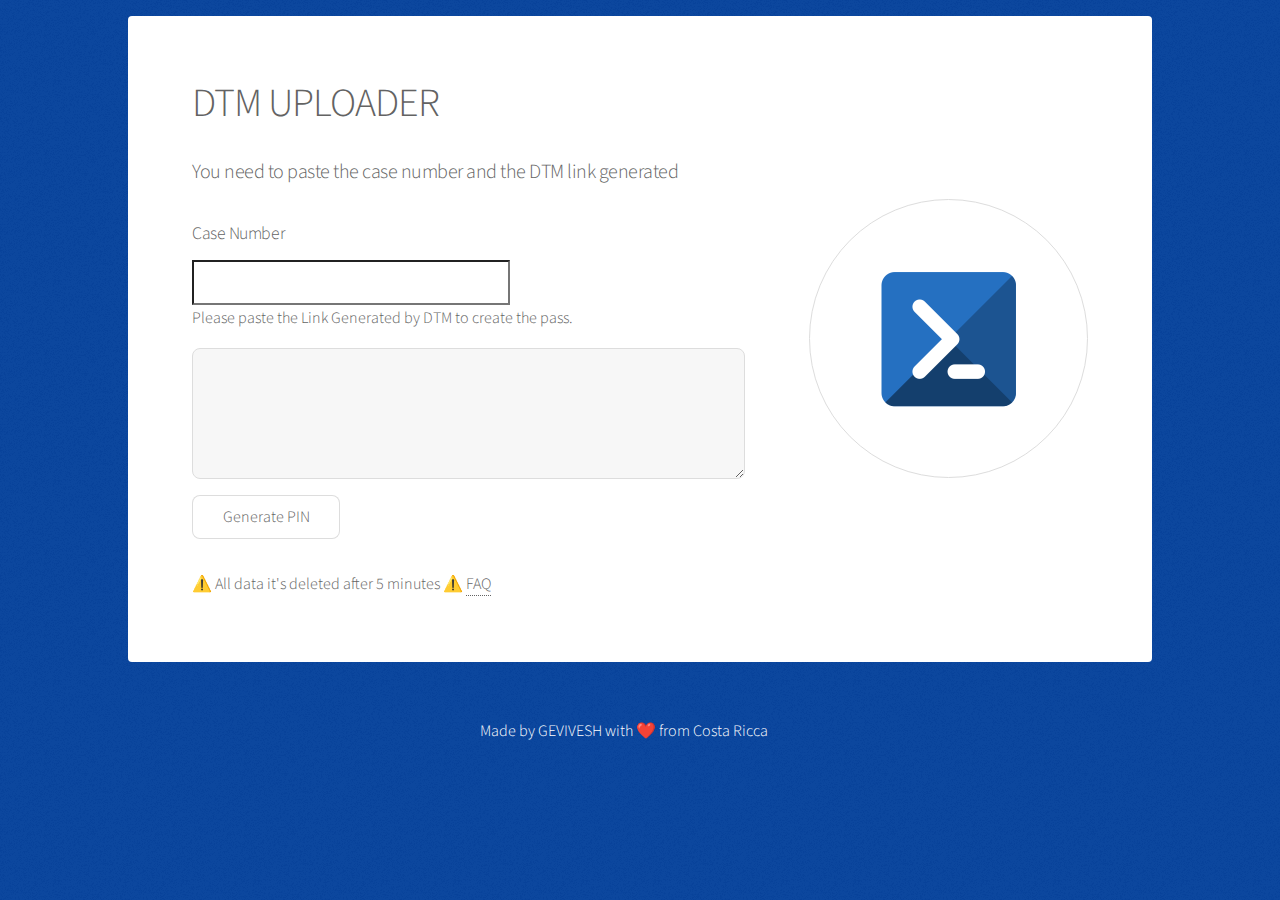
==== static/index.html @ 5ac56270 "Adding Frontend" ====
<!DOCTYPE HTML>
<!--
	Stellar by HTML5 UP
	html5up.net | @ajlkn
	Free for personal and commercial use under the CCA 3.0 license (html5up.net/license)
-->
<html>
	<head>
		<title>DTM Uploader</title>
		<meta charset="utf-8" />
		<meta name="viewport" content="width=device-width, initial-scale=1, user-scalable=no" />
		<link rel="stylesheet" href="assets/css/main.css" />
		<noscript><link rel="stylesheet" href="assets/css/noscript.css" /></noscript>
	</head>
	<body class="is-preload">
		<!-- Wrapper -->
			<div id="wrapper">
				<!-- Main -->
					<div id="main">
						<!-- Introduction -->
							<section id="intro" class="main">
								<div class="spotlight">
									<div class="content">
										<header class="major">
											<h1>DTM UPLOADER</h1>
											<p>You need to paste the case number and the DTM link generated </p>
										</header>
										<h4>Case Number</h4>
										<div>
											<input id="txtcase" name="case" type="number"> 
										</div>
										
										<p>Please paste the Link Generated by DTM to create the pass.</p>
										<textarea id="txturl" name="url" rows="4" cols="50"></textarea>
										<p></p>
										<ul class="actions">
											<li><a class="button" onclick="upload()">Generate PIN</a></li>
										</ul>
										<p>⚠️ All data it's deleted after 5 minutes ⚠️ <a href="/faq.html">FAQ</a></p>
										
									</div>
									<span class="image"><img src="images/pic01.jpg" alt="" /></span>
								</div>
								<div class="pass">
									<H4 id="lblpin"></H4>
									<p id="txtpin"></p>
								</div>
							</section>	
					</div>

				<!-- Footer -->
					<footer id="footer">
						<p class="copyright">Made by GEVIVESH with ❤️ from Costa Ricca</p>
					
					</footer>
			</div>

		<!-- Scripts -->
			<script src="assets/js/jquery.min.js"></script>
			<script src="assets/js/jquery.scrollex.min.js"></script>
			<script src="assets/js/jquery.scrolly.min.js"></script>
			<script src="assets/js/browser.min.js"></script>
			<script src="assets/js/breakpoints.min.js"></script>
			<script src="assets/js/util.js"></script>
			<script src="assets/js/main.js"></script>
	</body>
</html>
---- static/assets/css/main.css ----
@import url(fontawesome-all.min.css);
@import "https://fonts.googleapis.com/css?family=Source+Sans+Pro:300,400";

/*
	Stellar by HTML5 UP
	html5up.net | @ajlkn
	Free for personal and commercial use under the CCA 3.0 license (html5up.net/license)
*/

html,
body,
div,
span,
applet,
object,
iframe,
h1,
h2,
h3,
h4,
h5,
h6,
p,
blockquote,
pre,
a,
abbr,
acronym,
address,
big,
cite,
code,
del,
dfn,
em,
img,
ins,
kbd,
q,
s,
samp,
small,
strike,
strong,
sub,
sup,
tt,
var,
b,
u,
i,
center,
dl,
dt,
dd,
ol,
ul,
li,
fieldset,
form,
label,
legend,
table,
caption,
tbody,
tfoot,
thead,
tr,
th,
td,
article,
aside,
canvas,
details,
embed,
figure,
figcaption,
footer,
header,
hgroup,
menu,
nav,
output,
ruby,
section,
summary,
time,
mark,
audio,
video {
  margin: 0;
  padding: 0;
  border: 0;
  font-size: 100%;
  font: inherit;
  vertical-align: baseline;
}

article,
aside,
details,
figcaption,
figure,
footer,
header,
hgroup,
menu,
nav,
section {
  display: block;
}

body {
  line-height: 1;
}

ol,
ul {
  list-style: none;
}

blockquote,
q {
  quotes: none;
}

blockquote:before,
blockquote:after,
q:before,
q:after {
  content: "";
  content: none;
}

table {
  border-collapse: collapse;
  border-spacing: 0;
}

body {
  -webkit-text-size-adjust: none;
}

mark {
  background-color: transparent;
  color: inherit;
}

input::-moz-focus-inner {
  border: 0;
  padding: 0;
}

input,
select,
textarea {
  -moz-appearance: none;
  -webkit-appearance: none;
  -ms-appearance: none;
  appearance: none;
}

/* Basic */

@-ms-viewport {
  width: device-width;
}

body {
  -ms-overflow-style: scrollbar;
}

@media screen and (max-width: 480px) {
  html,
  body {
    min-width: 320px;
  }
}

html {
  box-sizing: border-box;
}

*,
*:before,
*:after {
  box-sizing: inherit;
}

body {
  background-color: black;
  background-image: url("images/overlay.png"),
    -moz-linear-gradient(45deg, #2a45da 0%, #06429c 0%);
  background-image: url("images/overlay.png"),
    -webkit-linear-gradient(45deg, #2a45da 0%, #06429c 0%);
  background-image: url("images/overlay.png"),
    -ms-linear-gradient(45deg, #2a45da 0%, #06429c 0%);
  background-image: url("images/overlay.png"),
    linear-gradient(45deg, #2a45da 0%, #06429c 0%);
}

/* Chrome, Safari, Edge, Opera */
input::-webkit-outer-spin-button,
input::-webkit-inner-spin-button {
  -webkit-appearance: none;
  margin: 0;
}

/* Firefox */
input[type=number] {
  -moz-appearance: textfield;
}

body.is-preload *,
body.is-preload *:before,
body.is-preload *:after {
  -moz-animation: none !important;
  -webkit-animation: none !important;
  -ms-animation: none !important;
  animation: none !important;
  -moz-transition: none !important;
  -webkit-transition: none !important;
  -ms-transition: none !important;
  transition: none !important;
}

/* Type */

body {
  background-color: black;
  color: rgba(255, 255, 255, 0.65);
}

body,
input,
select,
textarea {
  font-family: "Source Sans Pro", Helvetica, sans-serif;
  font-size: 17pt;
  font-weight: 300;
  line-height: 1.65;
}

@media screen and (max-width: 1680px) {
  body,
  input,
  select,
  textarea {
    font-size: 14pt;
  }
}

@media screen and (max-width: 1280px) {
  body,
  input,
  select,
  textarea {
    font-size: 12pt;
  }
}

@media screen and (max-width: 360px) {
  body,
  input,
  select,
  textarea {
    font-size: 11pt;
  }
}

a {
  -moz-transition: color 0.2s ease, border-bottom 0.2s ease;
  -webkit-transition: color 0.2s ease, border-bottom 0.2s ease;
  -ms-transition: color 0.2s ease, border-bottom 0.2s ease;
  transition: color 0.2s ease, border-bottom 0.2s ease;
  text-decoration: none;
  border-bottom: dotted 1px;
  color: inherit;
}

a:hover {
  border-bottom-color: transparent;
}

strong,
b {
  font-weight: 400;
}

em,
i {
  font-style: italic;
}

p {
  margin: 0 0 1em 0;
}

p.content {
  -moz-columns: 20em 2;
  -webkit-columns: 20em 2;
  -ms-columns: 20em 2;
  columns: 20em 2;
  -moz-column-gap: 2em;
  -webkit-column-gap: 2em;
  -ms-column-gap: 2em;
  column-gap: 2em;
  text-align: justify;
}

h1,
h2,
h3,
h4,
h5,
h6 {
  font-weight: 300;
  line-height: 1.5;
  margin: 0 0 0.7em 0;
  letter-spacing: -0.025em;
}

h1 a,
h2 a,
h3 a,
h4 a,
h5 a,
h6 a {
  color: inherit;
  text-decoration: none;
}

h1 {
  font-size: 2.5em;
  line-height: 1.2;
}

h2 {
  font-size: 1.5em;
}

h3 {
  font-size: 1.25em;
}

h4 {
  font-size: 1.1em;
}

h5 {
  font-size: 0.9em;
}

h6 {
  font-size: 0.7em;
}

@media screen and (max-width: 736px) {
  h1 {
    font-size: 2em;
  }
}

sub {
  font-size: 0.8em;
  position: relative;
  top: 0.5em;
}

sup {
  font-size: 0.8em;
  position: relative;
  top: -0.5em;
}

blockquote {
  border-left: solid 4px;
  font-style: italic;
  margin: 0 0 2em 0;
  padding: 0.5em 0 0.5em 2em;
}

code {
  border-radius: 8px;
  border: solid 1px;
  font-family: "Courier New", monospace;
  font-size: 0.9em;
  margin: 0 0.25em;
  padding: 0.25em 0.65em;
}

pre {
  -webkit-overflow-scrolling: touch;
  font-family: "Courier New", monospace;
  font-size: 0.9em;
  margin: 0 0 2em 0;
}

pre code {
  display: block;
  line-height: 1.75;
  padding: 1em 1.5em;
  overflow-x: auto;
}

hr {
  border: 0;
  border-bottom: solid 1px;
  margin: 2em 0;
}

hr.major {
  margin: 3em 0;
}

.align-left {
  text-align: left;
}

.align-center {
  text-align: center;
}

.align-right {
  text-align: right;
}

input,
select,
textarea {
  color: #ffffff;
}

a:hover {
  color: #ffffff;
}

strong,
b {
  color: #ffffff;
}

h1,
h2,
h3,
h4,
h5,
h6 {
  color: #ffffff;
}

blockquote {
  border-left-color: rgba(255, 255, 255, 0.35);
}

code {
  background: rgba(255, 255, 255, 0.075);
  border-color: rgba(255, 255, 255, 0.35);
}

hr {
  border-bottom-color: rgba(255, 255, 255, 0.35);
}

/* Row */

.row {
  display: flex;
  flex-wrap: wrap;
  box-sizing: border-box;
  align-items: stretch;
}

.row > * {
  box-sizing: border-box;
}

.row.gtr-uniform > * > :last-child {
  margin-bottom: 0;
}

.row.aln-left {
  justify-content: flex-start;
}

.row.aln-center {
  justify-content: center;
}

.row.aln-right {
  justify-content: flex-end;
}

.row.aln-top {
  align-items: flex-start;
}

.row.aln-middle {
  align-items: center;
}

.row.aln-bottom {
  align-items: flex-end;
}

.row > .imp {
  order: -1;
}

.row > .col-1 {
  width: 8.33333%;
}

.row > .off-1 {
  margin-left: 8.33333%;
}

.row > .col-2 {
  width: 16.66667%;
}

.row > .off-2 {
  margin-left: 16.66667%;
}

.row > .col-3 {
  width: 25%;
}

.row > .off-3 {
  margin-left: 25%;
}

.row > .col-4 {
  width: 33.33333%;
}

.row > .off-4 {
  margin-left: 33.33333%;
}

.row > .col-5 {
  width: 41.66667%;
}

.row > .off-5 {
  margin-left: 41.66667%;
}

.row > .col-6 {
  width: 50%;
}

.row > .off-6 {
  margin-left: 50%;
}

.row > .col-7 {
  width: 58.33333%;
}

.row > .off-7 {
  margin-left: 58.33333%;
}

.row > .col-8 {
  width: 66.66667%;
}

.row > .off-8 {
  margin-left: 66.66667%;
}

.row > .col-9 {
  width: 75%;
}

.row > .off-9 {
  margin-left: 75%;
}

.row > .col-10 {
  width: 83.33333%;
}

.row > .off-10 {
  margin-left: 83.33333%;
}

.row > .col-11 {
  width: 91.66667%;
}

.row > .off-11 {
  margin-left: 91.66667%;
}

.row > .col-12 {
  width: 100%;
}

.row > .off-12 {
  margin-left: 100%;
}

.row.gtr-0 {
  margin-top: 0;
  margin-left: 0em;
}

.row.gtr-0 > * {
  padding: 0 0 0 0em;
}

.row.gtr-0.gtr-uniform {
  margin-top: 0em;
}

.row.gtr-0.gtr-uniform > * {
  padding-top: 0em;
}

.row.gtr-25 {
  margin-top: 0;
  margin-left: -0.375em;
}

.row.gtr-25 > * {
  padding: 0 0 0 0.375em;
}

.row.gtr-25.gtr-uniform {
  margin-top: -0.375em;
}

.row.gtr-25.gtr-uniform > * {
  padding-top: 0.375em;
}

.row.gtr-50 {
  margin-top: 0;
  margin-left: -0.75em;
}

.row.gtr-50 > * {
  padding: 0 0 0 0.75em;
}

.row.gtr-50.gtr-uniform {
  margin-top: -0.75em;
}

.row.gtr-50.gtr-uniform > * {
  padding-top: 0.75em;
}

.row {
  margin-top: 0;
  margin-left: -1.5em;
}

.row > * {
  padding: 0 0 0 1.5em;
}

.row.gtr-uniform {
  margin-top: -1.5em;
}

.row.gtr-uniform > * {
  padding-top: 1.5em;
}

.row.gtr-150 {
  margin-top: 0;
  margin-left: -2.25em;
}

.row.gtr-150 > * {
  padding: 0 0 0 2.25em;
}

.row.gtr-150.gtr-uniform {
  margin-top: -2.25em;
}

.row.gtr-150.gtr-uniform > * {
  padding-top: 2.25em;
}

.row.gtr-200 {
  margin-top: 0;
  margin-left: -3em;
}

.row.gtr-200 > * {
  padding: 0 0 0 3em;
}

.row.gtr-200.gtr-uniform {
  margin-top: -3em;
}

.row.gtr-200.gtr-uniform > * {
  padding-top: 3em;
}

@media screen and (max-width: 1680px) {
  .row {
    display: flex;
    flex-wrap: wrap;
    box-sizing: border-box;
    align-items: stretch;
  }

  .row > * {
    box-sizing: border-box;
  }

  .row.gtr-uniform > * > :last-child {
    margin-bottom: 0;
  }

  .row.aln-left {
    justify-content: flex-start;
  }

  .row.aln-center {
    justify-content: center;
  }

  .row.aln-right {
    justify-content: flex-end;
  }

  .row.aln-top {
    align-items: flex-start;
  }

  .row.aln-middle {
    align-items: center;
  }

  .row.aln-bottom {
    align-items: flex-end;
  }

  .row > .imp-xlarge {
    order: -1;
  }

  .row > .col-1-xlarge {
    width: 8.33333%;
  }

  .row > .off-1-xlarge {
    margin-left: 8.33333%;
  }

  .row > .col-2-xlarge {
    width: 16.66667%;
  }

  .row > .off-2-xlarge {
    margin-left: 16.66667%;
  }

  .row > .col-3-xlarge {
    width: 25%;
  }

  .row > .off-3-xlarge {
    margin-left: 25%;
  }

  .row > .col-4-xlarge {
    width: 33.33333%;
  }

  .row > .off-4-xlarge {
    margin-left: 33.33333%;
  }

  .row > .col-5-xlarge {
    width: 41.66667%;
  }

  .row > .off-5-xlarge {
    margin-left: 41.66667%;
  }

  .row > .col-6-xlarge {
    width: 50%;
  }

  .row > .off-6-xlarge {
    margin-left: 50%;
  }

  .row > .col-7-xlarge {
    width: 58.33333%;
  }

  .row > .off-7-xlarge {
    margin-left: 58.33333%;
  }

  .row > .col-8-xlarge {
    width: 66.66667%;
  }

  .row > .off-8-xlarge {
    margin-left: 66.66667%;
  }

  .row > .col-9-xlarge {
    width: 75%;
  }

  .row > .off-9-xlarge {
    margin-left: 75%;
  }

  .row > .col-10-xlarge {
    width: 83.33333%;
  }

  .row > .off-10-xlarge {
    margin-left: 83.33333%;
  }

  .row > .col-11-xlarge {
    width: 91.66667%;
  }

  .row > .off-11-xlarge {
    margin-left: 91.66667%;
  }

  .row > .col-12-xlarge {
    width: 100%;
  }

  .row > .off-12-xlarge {
    margin-left: 100%;
  }

  .row.gtr-0 {
    margin-top: 0;
    margin-left: 0em;
  }

  .row.gtr-0 > * {
    padding: 0 0 0 0em;
  }

  .row.gtr-0.gtr-uniform {
    margin-top: 0em;
  }

  .row.gtr-0.gtr-uniform > * {
    padding-top: 0em;
  }

  .row.gtr-25 {
    margin-top: 0;
    margin-left: -0.375em;
  }

  .row.gtr-25 > * {
    padding: 0 0 0 0.375em;
  }

  .row.gtr-25.gtr-uniform {
    margin-top: -0.375em;
  }

  .row.gtr-25.gtr-uniform > * {
    padding-top: 0.375em;
  }

  .row.gtr-50 {
    margin-top: 0;
    margin-left: -0.75em;
  }

  .row.gtr-50 > * {
    padding: 0 0 0 0.75em;
  }

  .row.gtr-50.gtr-uniform {
    margin-top: -0.75em;
  }

  .row.gtr-50.gtr-uniform > * {
    padding-top: 0.75em;
  }

  .row {
    margin-top: 0;
    margin-left: -1.5em;
  }

  .row > * {
    padding: 0 0 0 1.5em;
  }

  .row.gtr-uniform {
    margin-top: -1.5em;
  }

  .row.gtr-uniform > * {
    padding-top: 1.5em;
  }

  .row.gtr-150 {
    margin-top: 0;
    margin-left: -2.25em;
  }

  .row.gtr-150 > * {
    padding: 0 0 0 2.25em;
  }

  .row.gtr-150.gtr-uniform {
    margin-top: -2.25em;
  }

  .row.gtr-150.gtr-uniform > * {
    padding-top: 2.25em;
  }

  .row.gtr-200 {
    margin-top: 0;
    margin-left: -3em;
  }

  .row.gtr-200 > * {
    padding: 0 0 0 3em;
  }

  .row.gtr-200.gtr-uniform {
    margin-top: -3em;
  }

  .row.gtr-200.gtr-uniform > * {
    padding-top: 3em;
  }
}

@media screen and (max-width: 1280px) {
  .row {
    display: flex;
    flex-wrap: wrap;
    box-sizing: border-box;
    align-items: stretch;
  }

  .row > * {
    box-sizing: border-box;
  }

  .row.gtr-uniform > * > :last-child {
    margin-bottom: 0;
  }

  .row.aln-left {
    justify-content: flex-start;
  }

  .row.aln-center {
    justify-content: center;
  }

  .row.aln-right {
    justify-content: flex-end;
  }

  .row.aln-top {
    align-items: flex-start;
  }

  .row.aln-middle {
    align-items: center;
  }

  .row.aln-bottom {
    align-items: flex-end;
  }

  .row > .imp-large {
    order: -1;
  }

  .row > .col-1-large {
    width: 8.33333%;
  }

  .row > .off-1-large {
    margin-left: 8.33333%;
  }

  .row > .col-2-large {
    width: 16.66667%;
  }

  .row > .off-2-large {
    margin-left: 16.66667%;
  }

  .row > .col-3-large {
    width: 25%;
  }

  .row > .off-3-large {
    margin-left: 25%;
  }

  .row > .col-4-large {
    width: 33.33333%;
  }

  .row > .off-4-large {
    margin-left: 33.33333%;
  }

  .row > .col-5-large {
    width: 41.66667%;
  }

  .row > .off-5-large {
    margin-left: 41.66667%;
  }

  .row > .col-6-large {
    width: 50%;
  }

  .row > .off-6-large {
    margin-left: 50%;
  }

  .row > .col-7-large {
    width: 58.33333%;
  }

  .row > .off-7-large {
    margin-left: 58.33333%;
  }

  .row > .col-8-large {
    width: 66.66667%;
  }

  .row > .off-8-large {
    margin-left: 66.66667%;
  }

  .row > .col-9-large {
    width: 75%;
  }

  .row > .off-9-large {
    margin-left: 75%;
  }

  .row > .col-10-large {
    width: 83.33333%;
  }

  .row > .off-10-large {
    margin-left: 83.33333%;
  }

  .row > .col-11-large {
    width: 91.66667%;
  }

  .row > .off-11-large {
    margin-left: 91.66667%;
  }

  .row > .col-12-large {
    width: 100%;
  }

  .row > .off-12-large {
    margin-left: 100%;
  }

  .row.gtr-0 {
    margin-top: 0;
    margin-left: 0em;
  }

  .row.gtr-0 > * {
    padding: 0 0 0 0em;
  }

  .row.gtr-0.gtr-uniform {
    margin-top: 0em;
  }

  .row.gtr-0.gtr-uniform > * {
    padding-top: 0em;
  }

  .row.gtr-25 {
    margin-top: 0;
    margin-left: -0.375em;
  }

  .row.gtr-25 > * {
    padding: 0 0 0 0.375em;
  }

  .row.gtr-25.gtr-uniform {
    margin-top: -0.375em;
  }

  .row.gtr-25.gtr-uniform > * {
    padding-top: 0.375em;
  }

  .row.gtr-50 {
    margin-top: 0;
    margin-left: -0.75em;
  }

  .row.gtr-50 > * {
    padding: 0 0 0 0.75em;
  }

  .row.gtr-50.gtr-uniform {
    margin-top: -0.75em;
  }

  .row.gtr-50.gtr-uniform > * {
    padding-top: 0.75em;
  }

  .row {
    margin-top: 0;
    margin-left: -1.5em;
  }

  .row > * {
    padding: 0 0 0 1.5em;
  }

  .row.gtr-uniform {
    margin-top: -1.5em;
  }

  .row.gtr-uniform > * {
    padding-top: 1.5em;
  }

  .row.gtr-150 {
    margin-top: 0;
    margin-left: -2.25em;
  }

  .row.gtr-150 > * {
    padding: 0 0 0 2.25em;
  }

  .row.gtr-150.gtr-uniform {
    margin-top: -2.25em;
  }

  .row.gtr-150.gtr-uniform > * {
    padding-top: 2.25em;
  }

  .row.gtr-200 {
    margin-top: 0;
    margin-left: -3em;
  }

  .row.gtr-200 > * {
    padding: 0 0 0 3em;
  }

  .row.gtr-200.gtr-uniform {
    margin-top: -3em;
  }

  .row.gtr-200.gtr-uniform > * {
    padding-top: 3em;
  }
}

@media screen and (max-width: 980px) {
  .row {
    display: flex;
    flex-wrap: wrap;
    box-sizing: border-box;
    align-items: stretch;
  }

  .row > * {
    box-sizing: border-box;
  }

  .row.gtr-uniform > * > :last-child {
    margin-bottom: 0;
  }

  .row.aln-left {
    justify-content: flex-start;
  }

  .row.aln-center {
    justify-content: center;
  }

  .row.aln-right {
    justify-content: flex-end;
  }

  .row.aln-top {
    align-items: flex-start;
  }

  .row.aln-middle {
    align-items: center;
  }

  .row.aln-bottom {
    align-items: flex-end;
  }

  .row > .imp-medium {
    order: -1;
  }

  .row > .col-1-medium {
    width: 8.33333%;
  }

  .row > .off-1-medium {
    margin-left: 8.33333%;
  }

  .row > .col-2-medium {
    width: 16.66667%;
  }

  .row > .off-2-medium {
    margin-left: 16.66667%;
  }

  .row > .col-3-medium {
    width: 25%;
  }

  .row > .off-3-medium {
    margin-left: 25%;
  }

  .row > .col-4-medium {
    width: 33.33333%;
  }

  .row > .off-4-medium {
    margin-left: 33.33333%;
  }

  .row > .col-5-medium {
    width: 41.66667%;
  }

  .row > .off-5-medium {
    margin-left: 41.66667%;
  }

  .row > .col-6-medium {
    width: 50%;
  }

  .row > .off-6-medium {
    margin-left: 50%;
  }

  .row > .col-7-medium {
    width: 58.33333%;
  }

  .row > .off-7-medium {
    margin-left: 58.33333%;
  }

  .row > .col-8-medium {
    width: 66.66667%;
  }

  .row > .off-8-medium {
    margin-left: 66.66667%;
  }

  .row > .col-9-medium {
    width: 75%;
  }

  .row > .off-9-medium {
    margin-left: 75%;
  }

  .row > .col-10-medium {
    width: 83.33333%;
  }

  .row > .off-10-medium {
    margin-left: 83.33333%;
  }

  .row > .col-11-medium {
    width: 91.66667%;
  }

  .row > .off-11-medium {
    margin-left: 91.66667%;
  }

  .row > .col-12-medium {
    width: 100%;
  }

  .row > .off-12-medium {
    margin-left: 100%;
  }

  .row.gtr-0 {
    margin-top: 0;
    margin-left: 0em;
  }

  .row.gtr-0 > * {
    padding: 0 0 0 0em;
  }

  .row.gtr-0.gtr-uniform {
    margin-top: 0em;
  }

  .row.gtr-0.gtr-uniform > * {
    padding-top: 0em;
  }

  .row.gtr-25 {
    margin-top: 0;
    margin-left: -0.375em;
  }

  .row.gtr-25 > * {
    padding: 0 0 0 0.375em;
  }

  .row.gtr-25.gtr-uniform {
    margin-top: -0.375em;
  }

  .row.gtr-25.gtr-uniform > * {
    padding-top: 0.375em;
  }

  .row.gtr-50 {
    margin-top: 0;
    margin-left: -0.75em;
  }

  .row.gtr-50 > * {
    padding: 0 0 0 0.75em;
  }

  .row.gtr-50.gtr-uniform {
    margin-top: -0.75em;
  }

  .row.gtr-50.gtr-uniform > * {
    padding-top: 0.75em;
  }

  .row {
    margin-top: 0;
    margin-left: -1.5em;
  }

  .row > * {
    padding: 0 0 0 1.5em;
  }

  .row.gtr-uniform {
    margin-top: -1.5em;
  }

  .row.gtr-uniform > * {
    padding-top: 1.5em;
  }

  .row.gtr-150 {
    margin-top: 0;
    margin-left: -2.25em;
  }

  .row.gtr-150 > * {
    padding: 0 0 0 2.25em;
  }

  .row.gtr-150.gtr-uniform {
    margin-top: -2.25em;
  }

  .row.gtr-150.gtr-uniform > * {
    padding-top: 2.25em;
  }

  .row.gtr-200 {
    margin-top: 0;
    margin-left: -3em;
  }

  .row.gtr-200 > * {
    padding: 0 0 0 3em;
  }

  .row.gtr-200.gtr-uniform {
    margin-top: -3em;
  }

  .row.gtr-200.gtr-uniform > * {
    padding-top: 3em;
  }
}

@media screen and (max-width: 736px) {
  .row {
    display: flex;
    flex-wrap: wrap;
    box-sizing: border-box;
    align-items: stretch;
  }

  .row > * {
    box-sizing: border-box;
  }

  .row.gtr-uniform > * > :last-child {
    margin-bottom: 0;
  }

  .row.aln-left {
    justify-content: flex-start;
  }

  .row.aln-center {
    justify-content: center;
  }

  .row.aln-right {
    justify-content: flex-end;
  }

  .row.aln-top {
    align-items: flex-start;
  }

  .row.aln-middle {
    align-items: center;
  }

  .row.aln-bottom {
    align-items: flex-end;
  }

  .row > .imp-small {
    order: -1;
  }

  .row > .col-1-small {
    width: 8.33333%;
  }

  .row > .off-1-small {
    margin-left: 8.33333%;
  }

  .row > .col-2-small {
    width: 16.66667%;
  }

  .row > .off-2-small {
    margin-left: 16.66667%;
  }

  .row > .col-3-small {
    width: 25%;
  }

  .row > .off-3-small {
    margin-left: 25%;
  }

  .row > .col-4-small {
    width: 33.33333%;
  }

  .row > .off-4-small {
    margin-left: 33.33333%;
  }

  .row > .col-5-small {
    width: 41.66667%;
  }

  .row > .off-5-small {
    margin-left: 41.66667%;
  }

  .row > .col-6-small {
    width: 50%;
  }

  .row > .off-6-small {
    margin-left: 50%;
  }

  .row > .col-7-small {
    width: 58.33333%;
  }

  .row > .off-7-small {
    margin-left: 58.33333%;
  }

  .row > .col-8-small {
    width: 66.66667%;
  }

  .row > .off-8-small {
    margin-left: 66.66667%;
  }

  .row > .col-9-small {
    width: 75%;
  }

  .row > .off-9-small {
    margin-left: 75%;
  }

  .row > .col-10-small {
    width: 83.33333%;
  }

  .row > .off-10-small {
    margin-left: 83.33333%;
  }

  .row > .col-11-small {
    width: 91.66667%;
  }

  .row > .off-11-small {
    margin-left: 91.66667%;
  }

  .row > .col-12-small {
    width: 100%;
  }

  .row > .off-12-small {
    margin-left: 100%;
  }

  .row.gtr-0 {
    margin-top: 0;
    margin-left: 0em;
  }

  .row.gtr-0 > * {
    padding: 0 0 0 0em;
  }

  .row.gtr-0.gtr-uniform {
    margin-top: 0em;
  }

  .row.gtr-0.gtr-uniform > * {
    padding-top: 0em;
  }

  .row.gtr-25 {
    margin-top: 0;
    margin-left: -0.25em;
  }

  .row.gtr-25 > * {
    padding: 0 0 0 0.25em;
  }

  .row.gtr-25.gtr-uniform {
    margin-top: -0.25em;
  }

  .row.gtr-25.gtr-uniform > * {
    padding-top: 0.25em;
  }

  .row.gtr-50 {
    margin-top: 0;
    margin-left: -0.5em;
  }

  .row.gtr-50 > * {
    padding: 0 0 0 0.5em;
  }

  .row.gtr-50.gtr-uniform {
    margin-top: -0.5em;
  }

  .row.gtr-50.gtr-uniform > * {
    padding-top: 0.5em;
  }

  .row {
    margin-top: 0;
    margin-left: -1em;
  }

  .row > * {
    padding: 0 0 0 1em;
  }

  .row.gtr-uniform {
    margin-top: -1em;
  }

  .row.gtr-uniform > * {
    padding-top: 1em;
  }

  .row.gtr-150 {
    margin-top: 0;
    margin-left: -1.5em;
  }

  .row.gtr-150 > * {
    padding: 0 0 0 1.5em;
  }

  .row.gtr-150.gtr-uniform {
    margin-top: -1.5em;
  }

  .row.gtr-150.gtr-uniform > * {
    padding-top: 1.5em;
  }

  .row.gtr-200 {
    margin-top: 0;
    margin-left: -2em;
  }

  .row.gtr-200 > * {
    padding: 0 0 0 2em;
  }

  .row.gtr-200.gtr-uniform {
    margin-top: -2em;
  }

  .row.gtr-200.gtr-uniform > * {
    padding-top: 2em;
  }
}

@media screen and (max-width: 480px) {
  .row {
    display: flex;
    flex-wrap: wrap;
    box-sizing: border-box;
    align-items: stretch;
  }

  .row > * {
    box-sizing: border-box;
  }

  .row.gtr-uniform > * > :last-child {
    margin-bottom: 0;
  }

  .row.aln-left {
    justify-content: flex-start;
  }

  .row.aln-center {
    justify-content: center;
  }

  .row.aln-right {
    justify-content: flex-end;
  }

  .row.aln-top {
    align-items: flex-start;
  }

  .row.aln-middle {
    align-items: center;
  }

  .row.aln-bottom {
    align-items: flex-end;
  }

  .row > .imp-xsmall {
    order: -1;
  }

  .row > .col-1-xsmall {
    width: 8.33333%;
  }

  .row > .off-1-xsmall {
    margin-left: 8.33333%;
  }

  .row > .col-2-xsmall {
    width: 16.66667%;
  }

  .row > .off-2-xsmall {
    margin-left: 16.66667%;
  }

  .row > .col-3-xsmall {
    width: 25%;
  }

  .row > .off-3-xsmall {
    margin-left: 25%;
  }

  .row > .col-4-xsmall {
    width: 33.33333%;
  }

  .row > .off-4-xsmall {
    margin-left: 33.33333%;
  }

  .row > .col-5-xsmall {
    width: 41.66667%;
  }

  .row > .off-5-xsmall {
    margin-left: 41.66667%;
  }

  .row > .col-6-xsmall {
    width: 50%;
  }

  .row > .off-6-xsmall {
    margin-left: 50%;
  }

  .row > .col-7-xsmall {
    width: 58.33333%;
  }

  .row > .off-7-xsmall {
    margin-left: 58.33333%;
  }

  .row > .col-8-xsmall {
    width: 66.66667%;
  }

  .row > .off-8-xsmall {
    margin-left: 66.66667%;
  }

  .row > .col-9-xsmall {
    width: 75%;
  }

  .row > .off-9-xsmall {
    margin-left: 75%;
  }

  .row > .col-10-xsmall {
    width: 83.33333%;
  }

  .row > .off-10-xsmall {
    margin-left: 83.33333%;
  }

  .row > .col-11-xsmall {
    width: 91.66667%;
  }

  .row > .off-11-xsmall {
    margin-left: 91.66667%;
  }

  .row > .col-12-xsmall {
    width: 100%;
  }

  .row > .off-12-xsmall {
    margin-left: 100%;
  }

  .row.gtr-0 {
    margin-top: 0;
    margin-left: 0em;
  }

  .row.gtr-0 > * {
    padding: 0 0 0 0em;
  }

  .row.gtr-0.gtr-uniform {
    margin-top: 0em;
  }

  .row.gtr-0.gtr-uniform > * {
    padding-top: 0em;
  }

  .row.gtr-25 {
    margin-top: 0;
    margin-left: -0.3125em;
  }

  .row.gtr-25 > * {
    padding: 0 0 0 0.3125em;
  }

  .row.gtr-25.gtr-uniform {
    margin-top: -0.3125em;
  }

  .row.gtr-25.gtr-uniform > * {
    padding-top: 0.3125em;
  }

  .row.gtr-50 {
    margin-top: 0;
    margin-left: -0.625em;
  }

  .row.gtr-50 > * {
    padding: 0 0 0 0.625em;
  }

  .row.gtr-50.gtr-uniform {
    margin-top: -0.625em;
  }

  .row.gtr-50.gtr-uniform > * {
    padding-top: 0.625em;
  }

  .row {
    margin-top: 0;
    margin-left: -1.25em;
  }

  .row > * {
    padding: 0 0 0 1.25em;
  }

  .row.gtr-uniform {
    margin-top: -1.25em;
  }

  .row.gtr-uniform > * {
    padding-top: 1.25em;
  }

  .row.gtr-150 {
    margin-top: 0;
    margin-left: -1.875em;
  }

  .row.gtr-150 > * {
    padding: 0 0 0 1.875em;
  }

  .row.gtr-150.gtr-uniform {
    margin-top: -1.875em;
  }

  .row.gtr-150.gtr-uniform > * {
    padding-top: 1.875em;
  }

  .row.gtr-200 {
    margin-top: 0;
    margin-left: -2.5em;
  }

  .row.gtr-200 > * {
    padding: 0 0 0 2.5em;
  }

  .row.gtr-200.gtr-uniform {
    margin-top: -2.5em;
  }

  .row.gtr-200.gtr-uniform > * {
    padding-top: 2.5em;
  }
}

/* Box */

.box {
  border-radius: 8px;
  border: solid;
  margin-bottom: 2em;
  padding: 1.5em;
}

.box > :last-child,
.box > :last-child > :last-child,
.box > :last-child > :last-child > :last-child {
  margin-bottom: 0;
}

.box.alt {
  border: 0;
  border-radius: 0;
  padding: 0;
}

.box {
  border-color: rgba(255, 255, 255, 0.35);
}

/* Button */

input[type="submit"],
input[type="reset"],
input[type="button"],
button,
.button {
  -moz-appearance: none;
  -webkit-appearance: none;
  -ms-appearance: none;
  appearance: none;
  -moz-transition: background-color 0.2s ease-in-out, color 0.2s ease-in-out;
  -webkit-transition: background-color 0.2s ease-in-out, color 0.2s ease-in-out;
  -ms-transition: background-color 0.2s ease-in-out, color 0.2s ease-in-out;
  transition: background-color 0.2s ease-in-out, color 0.2s ease-in-out;
  border-radius: 8px;
  border: 0;
  cursor: pointer;
  display: inline-block;
  font-weight: 300;
  height: 2.75em;
  line-height: 2.75em;
  min-width: 9.25em;
  padding: 0 1.5em;
  text-align: center;
  text-decoration: none;
  white-space: nowrap;
}

input[type="submit"].icon,
input[type="reset"].icon,
input[type="button"].icon,
button.icon,
.button.icon {
  padding-left: 1.35em;
}

input[type="submit"].icon:before,
input[type="reset"].icon:before,
input[type="button"].icon:before,
button.icon:before,
.button.icon:before {
  margin-right: 0.5em;
}

input[type="submit"].fit,
input[type="reset"].fit,
input[type="button"].fit,
button.fit,
.button.fit {
  width: 100%;
}

input[type="submit"].small,
input[type="reset"].small,
input[type="button"].small,
button.small,
.button.small {
  font-size: 0.8em;
}

input[type="submit"].large,
input[type="reset"].large,
input[type="button"].large,
button.large,
.button.large {
  font-size: 1.35em;
}

input[type="submit"].disabled,
input[type="submit"]:disabled,
input[type="reset"].disabled,
input[type="reset"]:disabled,
input[type="button"].disabled,
input[type="button"]:disabled,
button.disabled,
button:disabled,
.button.disabled,
.button:disabled {
  pointer-events: none;
  opacity: 0.25;
}

@media screen and (max-width: 736px) {
  input[type="submit"],
  input[type="reset"],
  input[type="button"],
  button,
  .button {
    min-width: 0;
  }
}

input[type="submit"],
input[type="reset"],
input[type="button"],
button,
.button {
  background-color: transparent;
  box-shadow: inset 0 0 0 1px rgba(255, 255, 255, 0.35);
  color: #ffffff !important;
}

input[type="submit"]:hover,
input[type="reset"]:hover,
input[type="button"]:hover,
button:hover,
.button:hover {
  background-color: rgba(255, 255, 255, 0.075);
}

input[type="submit"]:active,
input[type="reset"]:active,
input[type="button"]:active,
button:active,
.button:active {
  background-color: rgba(255, 255, 255, 0.2);
}

input[type="submit"].icon:before,
input[type="reset"].icon:before,
input[type="button"].icon:before,
button.icon:before,
.button.icon:before {
  color: rgba(255, 255, 255, 0.5);
}

input[type="submit"].primary,
input[type="reset"].primary,
input[type="button"].primary,
button.primary,
.button.primary {
  background-color: #8cc9f0;
  color: #ffffff !important;
  box-shadow: none;
}

input[type="submit"].primary:hover,
input[type="reset"].primary:hover,
input[type="button"].primary:hover,
button.primary:hover,
.button.primary:hover {
  background-color: #9acff2;
}

input[type="submit"].primary:active,
input[type="reset"].primary:active,
input[type="button"].primary:active,
button.primary:active,
.button.primary:active {
  background-color: #7ec3ee;
}

input[type="submit"].primary.icon:before,
input[type="reset"].primary.icon:before,
input[type="button"].primary.icon:before,
button.primary.icon:before,
.button.primary.icon:before {
  color: #ffffff !important;
}

/* Form */

form {
  margin: 0 0 2em 0;
}

label {
  display: block;
  font-size: 0.9em;
  font-weight: 400;
  margin: 0 0 1em 0;
}

input[type="text"],
input[type="password"],
input[type="email"],
select,
textarea {
  -moz-appearance: none;
  -webkit-appearance: none;
  -ms-appearance: none;
  appearance: none;
  border-radius: 8px;
  border: solid 1px;
  color: inherit;
  display: block;
  outline: 0;
  padding: 0 1em;
  text-decoration: none;
  width: 100%;
}

input[type="text"]:invalid,
input[type="password"]:invalid,
input[type="email"]:invalid,
select:invalid,
textarea:invalid {
  box-shadow: none;
}

select {
  background-size: 1.25rem;
  background-repeat: no-repeat;
  background-position: calc(100% - 1rem) center;
  height: 2.75em;
  padding-right: 2.75em;
  text-overflow: ellipsis;
}

select:focus::-ms-value {
  background-color: transparent;
}

select::-ms-expand {
  display: none;
}

input[type="text"],
input[type="password"],
input[type="email"],
select {
  height: 2.75em;
}

textarea {
  padding: 0.75em 1em;
}

input[type="checkbox"],
input[type="radio"] {
  -moz-appearance: none;
  -webkit-appearance: none;
  -ms-appearance: none;
  appearance: none;
  display: block;
  float: left;
  margin-right: -2em;
  opacity: 0;
  width: 1em;
  z-index: -1;
}

input[type="checkbox"] + label,
input[type="radio"] + label {
  text-decoration: none;
  cursor: pointer;
  display: inline-block;
  font-size: 1em;
  font-weight: 300;
  padding-left: 2.4em;
  padding-right: 0.75em;
  position: relative;
}

input[type="checkbox"] + label:before,
input[type="radio"] + label:before {
  -moz-osx-font-smoothing: grayscale;
  -webkit-font-smoothing: antialiased;
  display: inline-block;
  font-style: normal;
  font-variant: normal;
  text-rendering: auto;
  line-height: 1;
  text-transform: none !important;
  font-family: "Font Awesome 5 Free";
  font-weight: 900;
}

input[type="checkbox"] + label:before,
input[type="radio"] + label:before {
  border-radius: 8px;
  border: solid 1px;
  content: "";
  display: inline-block;
  font-size: 0.8em;
  height: 2.0625em;
  left: 0;
  line-height: 2.0625em;
  position: absolute;
  text-align: center;
  top: 0;
  width: 2.0625em;
}

input[type="checkbox"]:checked + label:before,
input[type="radio"]:checked + label:before {
  content: "\f00c";
}

input[type="checkbox"] + label:before {
  border-radius: 8px;
}

input[type="radio"] + label:before {
  border-radius: 100%;
}

::-webkit-input-placeholder {
  opacity: 1;
}

:-moz-placeholder {
  opacity: 1;
}

::-moz-placeholder {
  opacity: 1;
}

:-ms-input-placeholder {
  opacity: 1;
}

label {
  color: #ffffff;
}

input[type="text"],
input[type="password"],
input[type="email"],
select,
textarea {
  background-color: rgba(255, 255, 255, 0.075);
  border-color: rgba(255, 255, 255, 0.35);
}

input[type="text"]:focus,
input[type="password"]:focus,
input[type="email"]:focus,
select:focus,
textarea:focus {
  border-color: #8cc9f0;
  box-shadow: 0 0 0 1px #8cc9f0;
}

select {
  background-image: url("data:image/svg+xml;charset=utf8,%3Csvg xmlns='http://www.w3.org/2000/svg' width='40' height='40' preserveAspectRatio='none' viewBox='0 0 40 40'%3E%3Cpath d='M9.4,12.3l10.4,10.4l10.4-10.4c0.2-0.2,0.5-0.4,0.9-0.4c0.3,0,0.6,0.1,0.9,0.4l3.3,3.3c0.2,0.2,0.4,0.5,0.4,0.9 c0,0.4-0.1,0.6-0.4,0.9L20.7,31.9c-0.2,0.2-0.5,0.4-0.9,0.4c-0.3,0-0.6-0.1-0.9-0.4L4.3,17.3c-0.2-0.2-0.4-0.5-0.4-0.9 c0-0.4,0.1-0.6,0.4-0.9l3.3-3.3c0.2-0.2,0.5-0.4,0.9-0.4S9.1,12.1,9.4,12.3z' fill='rgba(255, 255, 255, 0.35)' /%3E%3C/svg%3E");
}

select option {
  color: #ffffff;
  background: #935d8c;
}

input[type="checkbox"] + label,
input[type="radio"] + label {
  color: rgba(255, 255, 255, 0.65);
}

input[type="checkbox"] + label:before,
input[type="radio"] + label:before {
  background: rgba(255, 255, 255, 0.075);
  border-color: rgba(255, 255, 255, 0.35);
}

input[type="checkbox"]:checked + label:before,
input[type="radio"]:checked + label:before {
  background-color: #ffffff;
  border-color: #ffffff;
  color: #935d8c;
}

input[type="checkbox"]:focus + label:before,
input[type="radio"]:focus + label:before {
  border-color: #8cc9f0;
  box-shadow: 0 0 0 1px #8cc9f0;
}

::-webkit-input-placeholder {
  color: rgba(255, 255, 255, 0.5) !important;
}

:-moz-placeholder {
  color: rgba(255, 255, 255, 0.5) !important;
}

::-moz-placeholder {
  color: rgba(255, 255, 255, 0.5) !important;
}

:-ms-input-placeholder {
  color: rgba(255, 255, 255, 0.5) !important;
}

.formerize-placeholder {
  color: rgba(255, 255, 255, 0.5) !important;
}

/* Icon */

.icon {
  text-decoration: none;
  -moz-transition: background-color 0.2s ease-in-out, color 0.2s ease-in-out;
  -webkit-transition: background-color 0.2s ease-in-out, color 0.2s ease-in-out;
  -ms-transition: background-color 0.2s ease-in-out, color 0.2s ease-in-out;
  transition: background-color 0.2s ease-in-out, color 0.2s ease-in-out;
  border-bottom: none;
  position: relative;
}

.icon:before {
  -moz-osx-font-smoothing: grayscale;
  -webkit-font-smoothing: antialiased;
  display: inline-block;
  font-style: normal;
  font-variant: normal;
  text-rendering: auto;
  line-height: 1;
  text-transform: none !important;
  font-family: "Font Awesome 5 Free";
  font-weight: 400;
}

.icon > .label {
  display: none;
}

.icon:before {
  line-height: solid;
}

.icon.solid:before {
  font-weight: 900;
}

.icon.brands:before {
  font-family: "Font Awesome 5 Brands";
}

.icon.major {
  border: solid 1px;
  display: inline-block;
  border-radius: 100%;
  padding: 0.65em;
  margin: 0 0 2em 0;
  cursor: default;
}

.icon.major:before {
  display: inline-block;
  font-size: 6.25rem;
  width: 2.25em;
  height: 2.25em;
  line-height: 2.2em;
  border-radius: 100%;
  border: solid 1px;
  text-align: center;
}

.icon.alt {
  display: inline-block;
  border: solid 1px;
  border-radius: 100%;
}

.icon.alt:before {
  display: block;
  font-size: 1.25em;
  width: 2em;
  height: 2em;
  text-align: center;
  line-height: 2em;
}

.icon.style1 {
  color: #efa8b0;
}

.icon.style2 {
  color: #c79cc8;
}

.icon.style3 {
  color: #a89cc8;
}

.icon.style4 {
  color: #9bb2e1;
}

.icon.style5 {
  color: #8cc9f0;
}

@media screen and (max-width: 1680px) {
  .icon.major:before {
    font-size: 5.5rem;
  }
}

@media screen and (max-width: 1280px) {
  .icon.major:before {
    font-size: 4.75rem;
  }
}

@media screen and (max-width: 736px) {
  .icon.major {
    margin: 0 0 1.5em 0;
    padding: 0.35em;
  }

  .icon.major:before {
    font-size: 3.5rem;
  }
}

.icon.major {
  border-color: rgba(255, 255, 255, 0.35);
}

.icon.major:before {
  border-color: rgba(255, 255, 255, 0.35);
}

.icon.alt {
  border-color: rgba(255, 255, 255, 0.35);
  color: #ffffff;
}

.icon.alt:hover {
  background-color: rgba(255, 255, 255, 0.075);
}

.icon.alt:active {
  background-color: rgba(255, 255, 255, 0.2);
}

/* Image */

.image {
  border-radius: 8px;
  border: 0;
  display: inline-block;
  position: relative;
}

.image img {
  border-radius: 8px;
  display: block;
}

.image.left,
.image.right {
  max-width: 40%;
}

.image.left img,
.image.right img {
  width: 100%;
}

.image.left {
  float: left;
  margin: 0 1.5em 1em 0;
  top: 0.25em;
}

.image.right {
  float: right;
  margin: 0 0 1em 1.5em;
  top: 0.25em;
}

.image.fit {
  display: block;
  margin: 0 0 2em 0;
  width: 100%;
}

.image.fit img {
  width: 100%;
}

.image.main {
  display: block;
  margin: 0 0 3em 0;
  width: 100%;
}

.image.main img {
  width: 100%;
}

/* List */

ol {
  list-style: decimal;
  margin: 0 0 2em 0;
  padding-left: 1.25em;
}

ol li {
  padding-left: 0.25em;
}

ul {
  list-style: disc;
  margin: 0 0 2em 0;
  padding-left: 1em;
}

ul li {
  padding-left: 0.5em;
}

ul.alt {
  list-style: none;
  padding-left: 0;
}

ul.alt li {
  border-top: solid 1px;
  padding: 0.5em 0;
}

ul.alt li:first-child {
  border-top: 0;
  padding-top: 0;
}

dl {
  margin: 0 0 2em 0;
}

dl dt {
  display: block;
  font-weight: 400;
  margin: 0 0 1em 0;
}

dl dd {
  margin-left: 2em;
}

dl.alt dt {
  display: block;
  width: 3em;
  margin: 0;
  clear: left;
  float: left;
}

dl.alt dd {
  margin: 0 0 0.85em 5.5em;
}

dl.alt:after {
  content: "";
  display: block;
  clear: both;
}

ul.alt li {
  border-top-color: rgba(255, 255, 255, 0.35);
}

dl dt {
  color: #ffffff;
}

/* Actions */

ul.actions {
  display: -moz-flex;
  display: -webkit-flex;
  display: -ms-flex;
  display: flex;
  cursor: default;
  list-style: none;
  margin-left: -1em;
  padding-left: 0;
}

ul.actions li {
  padding: 0 0 0 1em;
  vertical-align: middle;
}

ul.actions.special {
  -moz-justify-content: center;
  -webkit-justify-content: center;
  -ms-justify-content: center;
  justify-content: center;
  width: 100%;
  margin-left: 0;
}

ul.actions.special li:first-child {
  padding-left: 0;
}

ul.actions.stacked {
  -moz-flex-direction: column;
  -webkit-flex-direction: column;
  -ms-flex-direction: column;
  flex-direction: column;
  margin-left: 0;
}

ul.actions.stacked li {
  padding: 1.3em 0 0 0;
}

ul.actions.stacked li:first-child {
  padding-top: 0;
}

ul.actions.fit {
  width: calc(100% + 1em);
}

ul.actions.fit li {
  -moz-flex-grow: 1;
  -webkit-flex-grow: 1;
  -ms-flex-grow: 1;
  flex-grow: 1;
  -moz-flex-shrink: 1;
  -webkit-flex-shrink: 1;
  -ms-flex-shrink: 1;
  flex-shrink: 1;
  width: 100%;
}

ul.actions.fit li > * {
  width: 100%;
}

ul.actions.fit.stacked {
  width: 100%;
}

@media screen and (max-width: 480px) {
  ul.actions:not(.fixed) {
    -moz-flex-direction: column;
    -webkit-flex-direction: column;
    -ms-flex-direction: column;
    flex-direction: column;
    margin-left: 0;
    width: 100% !important;
  }

  ul.actions:not(.fixed) li {
    -moz-flex-grow: 1;
    -webkit-flex-grow: 1;
    -ms-flex-grow: 1;
    flex-grow: 1;
    -moz-flex-shrink: 1;
    -webkit-flex-shrink: 1;
    -ms-flex-shrink: 1;
    flex-shrink: 1;
    padding: 1em 0 0 0;
    text-align: center;
    width: 100%;
  }

  ul.actions:not(.fixed) li > * {
    width: 100%;
  }

  ul.actions:not(.fixed) li:first-child {
    padding-top: 0;
  }

  ul.actions:not(.fixed) li input[type="submit"],
  ul.actions:not(.fixed) li input[type="reset"],
  ul.actions:not(.fixed) li input[type="button"],
  ul.actions:not(.fixed) li button,
  ul.actions:not(.fixed) li .button {
    width: 100%;
  }

  ul.actions:not(.fixed) li input[type="submit"].icon:before,
  ul.actions:not(.fixed) li input[type="reset"].icon:before,
  ul.actions:not(.fixed) li input[type="button"].icon:before,
  ul.actions:not(.fixed) li button.icon:before,
  ul.actions:not(.fixed) li .button.icon:before {
    margin-left: -0.5rem;
  }
}

/* Icons */

ul.icons {
  cursor: default;
  list-style: none;
  padding-left: 0;
}

ul.icons li {
  display: inline-block;
  padding: 0 0.65em 0 0;
}

ul.icons li:last-child {
  padding-right: 0 !important;
}

/* Section/Article */

section.special,
article.special {
  text-align: center;
}

header.major {
  margin-bottom: 3em;
}

header.major h2 {
  font-size: 2em;
}

header.major h2:after {
  display: block;
  content: "";
  width: 3.25em;
  height: 2px;
  margin: 0.7em 0 1em 0;
  border-radius: 2px;
}

section.special header.major h2:after,
article.special header.major h2:after {
  margin-left: auto;
  margin-right: auto;
}

header.major p {
  font-size: 1.25em;
  letter-spacing: -0.025em;
}

header.major.special {
  text-align: center;
}

header.major.special h2:after {
  margin-left: auto;
  margin-right: auto;
}

footer.major {
  margin-top: 3em;
}

@media screen and (max-width: 736px) {
  header.major {
    margin-bottom: 0;
  }

  header.major h2 {
    font-size: 1.5em;
  }

  header.major p {
    font-size: 1em;
    letter-spacing: 0;
  }

  header.major p br {
    display: none;
  }

  footer.major {
    margin-top: 0;
  }
}

header.major h2:after {
  background-color: rgba(255, 255, 255, 0.35);
}

/* Table */

.table-wrapper {
  -webkit-overflow-scrolling: touch;
  overflow-x: auto;
}

table {
  margin: 0 0 2em 0;
  width: 100%;
}

table tbody tr {
  border: solid 1px;
  border-left: 0;
  border-right: 0;
}

table td {
  padding: 0.75em 0.75em;
}

table th {
  font-size: 0.9em;
  font-weight: 400;
  padding: 0 0.75em 0.75em 0.75em;
  text-align: left;
}

table thead {
  border-bottom: solid 2px;
}

table tfoot {
  border-top: solid 2px;
}

table.alt {
  border-collapse: separate;
}

table.alt tbody tr td {
  border: solid 1px;
  border-left-width: 0;
  border-top-width: 0;
}

table.alt tbody tr td:first-child {
  border-left-width: 1px;
}

table.alt tbody tr:first-child td {
  border-top-width: 1px;
}

table.alt thead {
  border-bottom: 0;
}

table.alt tfoot {
  border-top: 0;
}

table tbody tr {
  border-color: rgba(255, 255, 255, 0.35);
}

table tbody tr:nth-child(2n + 1) {
  background-color: rgba(255, 255, 255, 0.075);
}

table th {
  color: #ffffff;
}

table thead {
  border-bottom-color: rgba(255, 255, 255, 0.35);
}

table tfoot {
  border-top-color: rgba(255, 255, 255, 0.35);
}

table.alt tbody tr td {
  border-color: rgba(255, 255, 255, 0.35);
}

/* Features */

.features {
  display: -moz-flex;
  display: -webkit-flex;
  display: -ms-flex;
  display: flex;
  -moz-flex-wrap: wrap;
  -webkit-flex-wrap: wrap;
  -ms-flex-wrap: wrap;
  flex-wrap: wrap;
  -moz-justify-content: center;
  -webkit-justify-content: center;
  -ms-justify-content: center;
  justify-content: center;
  width: calc(100% + 2em);
  margin: 0 0 3em -2em;
  padding: 0;
  list-style: none;
}

.features li {
  width: calc(33.33333% - 2em);
  margin-left: 2em;
  margin-top: 3em;
  padding: 0;
}

.features li:nth-child(1),
.features li:nth-child(2),
.features li:nth-child(3) {
  margin-top: 0;
}

.features li > :last-child {
  margin-bottom: 0;
}

@media screen and (max-width: 980px) {
  .features li {
    width: calc(50% - 2em);
  }

  .features li:nth-child(3) {
    margin-top: 3em;
  }
}

@media screen and (max-width: 736px) {
  .features {
    width: 100%;
    margin: 0 0 2em 0;
  }

  .features li {
    width: 100%;
    margin-left: 0;
    margin-top: 2em;
  }

  .features li:nth-child(2),
  .features li:nth-child(3) {
    margin-top: 2em;
  }
}

/* Statistics */

.statistics {
  display: -moz-flex;
  display: -webkit-flex;
  display: -ms-flex;
  display: flex;
  width: 100%;
  margin: 0 0 3em 0;
  padding: 0;
  list-style: none;
  cursor: default;
}

.statistics li {
  -moz-flex: 1;
  -webkit-flex: 1;
  -ms-flex: 1;
  flex: 1;
  padding: 1.5em;
  color: #ffffff;
  text-align: center;
}

.statistics li.style1 {
  background-color: #efa8b0;
}

.statistics li.style2 {
  background-color: #c79cc8;
}

.statistics li.style3 {
  background-color: #a89cc8;
}

.statistics li.style4 {
  background-color: #9bb2e1;
}

.statistics li.style5 {
  background-color: #8cc9f0;
}

.statistics li strong,
.statistics li b {
  display: block;
  font-size: 2em;
  line-height: 1.1;
  color: inherit !important;
  font-weight: 300;
  letter-spacing: -0.025em;
}

.statistics li:first-child {
  border-top-left-radius: 8px;
  border-bottom-left-radius: 8px;
}

.statistics li:last-child {
  border-top-right-radius: 8px;
  border-bottom-right-radius: 8px;
}

.statistics li .icon {
  display: inline-block;
}

.statistics li .icon:before {
  font-size: 2.75rem;
  line-height: 1.3;
}

@media screen and (max-width: 980px) {
  .statistics li strong,
  .statistics li b {
    font-size: 1.5em;
  }
}

@media screen and (max-width: 736px) {
  .statistics {
    display: block;
    width: 20em;
    max-width: 100%;
    margin: 0 auto 2em auto;
  }

  .statistics li:first-child {
    border-bottom-left-radius: 0;
    border-top-right-radius: 8px;
  }

  .statistics li:last-child {
    border-top-right-radius: 0;
    border-bottom-left-radius: 8px;
  }

  .statistics li .icon:before {
    font-size: 3.75rem;
  }

  .statistics li strong,
  .statistics li b {
    font-size: 2.5em;
  }
}

/* Spotlight */

.spotlight {
  display: -moz-flex;
  display: -webkit-flex;
  display: -ms-flex;
  display: flex;
  -moz-align-items: center;
  -webkit-align-items: center;
  -ms-align-items: center;
  align-items: center;
  margin: 0 0 2em 0;
}

.spotlight .content {
  -moz-flex: 1;
  -webkit-flex: 1;
  -ms-flex: 1;
  flex: 1;
}

.spotlight .content > :last-child {
  margin-bottom: 0;
}

.spotlight .content header.major {
  margin: 0 0 2em 0;
}

.spotlight .image {
  display: inline-block;
  margin-left: 4em;
  padding: 0.65em;
  border-radius: 100%;
  border: solid 1px;
}

.spotlight .image img {
  display: block;
  border-radius: 100%;
  width: 16em;
}

@media screen and (max-width: 980px) {
  .spotlight {
    -moz-flex-direction: column-reverse;
    -webkit-flex-direction: column-reverse;
    -ms-flex-direction: column-reverse;
    flex-direction: column-reverse;
    text-align: center;
  }

  .spotlight .content {
    -moz-flex: 0 1 auto;
    -webkit-flex: 0 1 auto;
    -ms-flex: 0 1 auto;
    flex: 0 1 auto;
    width: 100%;
  }

  .spotlight .content header.major h2:after {
    margin-left: auto;
    margin-right: auto;
  }

  .spotlight .content .actions {
    -moz-justify-content: center;
    -webkit-justify-content: center;
    -ms-justify-content: center;
    justify-content: center;
    width: calc(100% + 1em);
  }

  .spotlight .image {
    -moz-flex: 0 1 auto;
    -webkit-flex: 0 1 auto;
    -ms-flex: 0 1 auto;
    flex: 0 1 auto;
    margin-left: 0;
    margin-bottom: 2em;
  }
}

@media screen and (max-width: 736px) {
  .spotlight .image {
    padding: 0.35em;
  }

  .spotlight .image img {
    width: 12em;
  }
}

.spotlight .image {
  border-color: rgba(255, 255, 255, 0.35);
}

/* Header */

#header {
  padding: 5em 5em 1em 5em;
  text-align: center;
}

#header h1 {
  margin: 0 0 0.25em 0;
}

#header p {
  font-size: 1.25em;
  letter-spacing: -0.025em;
}

#header.alt {
  padding: 7em 5em 4em 5em;
}

#header.alt h1 {
  font-size: 3.25em;
}

#header.alt > * {
  -moz-transition: opacity 3s ease;
  -webkit-transition: opacity 3s ease;
  -ms-transition: opacity 3s ease;
  transition: opacity 3s ease;
  -moz-transition-delay: 0.5s;
  -webkit-transition-delay: 0.5s;
  -ms-transition-delay: 0.5s;
  transition-delay: 0.5s;
  opacity: 1;
}

#header.alt .logo {
  -moz-transition: opacity 1.25s ease, -moz-transform 0.5s ease;
  -webkit-transition: opacity 1.25s ease, -webkit-transform 0.5s ease;
  -ms-transition: opacity 1.25s ease, -ms-transform 0.5s ease;
  transition: opacity 1.25s ease, transform 0.5s ease;
  -moz-transition-delay: 0s;
  -webkit-transition-delay: 0s;
  -ms-transition-delay: 0s;
  transition-delay: 0s;
  display: block;
  margin: 0 0 1.5em 0;
}

#header.alt .logo img {
  display: block;
  margin: 0 auto;
  max-width: 75%;
}

@media screen and (max-width: 1280px) {
  #header {
    padding: 4em 4em 0.1em 4em;
  }

  #header.alt {
    padding: 6em 4em 3em 4em;
  }
}

@media screen and (max-width: 980px) {
  #header {
    padding: 4em 3em 0.1em 3em;
  }

  #header.alt {
    padding: 5em 3em 2em 3em;
  }
}

@media screen and (max-width: 736px) {
  #header {
    padding: 3em 2em 0.1em 2em;
  }

  #header p {
    font-size: 1em;
    letter-spacing: 0;
  }

  #header p br {
    display: none;
  }

  #header.alt {
    padding: 4em 2em 1em 2em;
  }

  #header.alt h1 {
    font-size: 2.5em;
  }
}

@media screen and (max-width: 480px) {
  #header {
    padding: 3em 1.5em 0.1em 1.5em;
  }

  #header.alt {
    padding: 4em 1.5em 1em 1.5em;
  }
}

@media screen and (max-width: 360px) {
  #header {
    padding: 2.5em 1em 0.1em 1em;
  }

  #header.alt {
    padding: 3.5em 1em 0.5em 1em;
  }
}

body.is-preload #header.alt > * {
  opacity: 0;
}

body.is-preload #header.alt .logo {
  -moz-transform: scale(0.8) rotate(-30deg);
  -webkit-transform: scale(0.8) rotate(-30deg);
  -ms-transform: scale(0.8) rotate(-30deg);
  transform: scale(0.8) rotate(-30deg);
}

/* Nav */

#nav {
  -moz-transition: background-color 0.2s ease, border-top-left-radius 0.2s ease,
    border-top-right-radius 0.2s ease, padding 0.2s ease;
  -webkit-transition: background-color 0.2s ease,
    border-top-left-radius 0.2s ease, border-top-right-radius 0.2s ease,
    padding 0.2s ease;
  -ms-transition: background-color 0.2s ease, border-top-left-radius 0.2s ease,
    border-top-right-radius 0.2s ease, padding 0.2s ease;
  transition: background-color 0.2s ease, border-top-left-radius 0.2s ease,
    border-top-right-radius 0.2s ease, padding 0.2s ease;
  background-color: #ffffff;
  color: #636363;
  position: absolute;
  width: 64em;
  max-width: calc(100% - 4em);
  padding: 1em;
  background-color: #f7f7f7;
  border-top-left-radius: 0.25em;
  border-top-right-radius: 0.25em;
  cursor: default;
  text-align: center;
}

#nav input,
#nav select,
#nav textarea {
  color: #636363;
}

#nav a:hover {
  color: #636363;
}

#nav strong,
#nav b {
  color: #636363;
}

#nav h1,
#nav h2,
#nav h3,
#nav h4,
#nav h5,
#nav h6 {
  color: #636363;
}

#nav blockquote {
  border-left-color: #dddddd;
}

#nav code {
  background: rgba(222, 222, 222, 0.25);
  border-color: #dddddd;
}

#nav hr {
  border-bottom-color: #dddddd;
}

#nav + #main {
  padding-top: 4.25em;
}

#nav ul {
  margin: 0;
  padding: 0;
  list-style: none;
}

#nav ul li {
  -moz-transition: margin 0.2s ease;
  -webkit-transition: margin 0.2s ease;
  -ms-transition: margin 0.2s ease;
  transition: margin 0.2s ease;
  display: inline-block;
  margin: 0 0.35em;
  padding: 0;
  vertical-align: middle;
}

#nav ul li a {
  -moz-transition: font-size 0.2s ease;
  -webkit-transition: font-size 0.2s ease;
  -ms-transition: font-size 0.2s ease;
  transition: font-size 0.2s ease;
  display: inline-block;
  height: 2.25em;
  line-height: 2.25em;
  padding: 0 1.25em;
  border: 0;
  border-radius: 8px;
  box-shadow: inset 0 0 0 1px transparent;
}

#nav ul li a:hover {
  background-color: rgba(222, 222, 222, 0.25);
}

#nav ul li a.active {
  background-color: #ffffff;
  box-shadow: none;
}

#nav.alt {
  position: fixed;
  top: 0;
  padding: 0.5em 1em;
  background-color: rgba(247, 247, 247, 0.95);
  border-top-left-radius: 0;
  border-top-right-radius: 0;
  z-index: 10000;
}

#nav.alt ul li {
  margin: 0 0.175em;
}

#nav.alt ul li a {
  font-size: 0.9em;
}

@media screen and (max-width: 736px) {
  #nav {
    display: none;
  }

  #nav + #main {
    padding-top: 0;
  }
}

/* Main */

#main {
  background-color: #ffffff;
  color: #636363;
  border-radius: 0.25em;
  margin-top: 1em;
}

#main input,
#main select,
#main textarea {
  color: #636363;
  margin: 2em , 2m , 2em , 2em
}

.pass {
	font-weight: bolder;
	margin-left: 40%;
	

}
.pass p{font-weight: bolder;
font-size: xx-large;}

#main a:hover {
  color: #636363;
}

#main strong,
#main b {
  color: #636363;
}

#main h1,
#main h2,
#main h3,
#main h4,
#main h5,
#main h6 {
  color: #636363;
}

#main blockquote {
  border-left-color: #dddddd;
}

#main code {
  background: rgba(222, 222, 222, 0.25);
  border-color: #dddddd;
}

#main hr {
  border-bottom-color: #dddddd;
}

#main .box {
  border-color: #dddddd;
}

#main input[type="submit"],
#main input[type="reset"],
#main input[type="button"],
#main button,
#main .button {
  background-color: transparent;
  box-shadow: inset 0 0 0 1px #dddddd;
  color: #636363 !important;
}

#main input[type="submit"]:hover,
#main input[type="reset"]:hover,
#main input[type="button"]:hover,
#main button:hover,
#main .button:hover {
  background-color: rgba(222, 222, 222, 0.25);
}

#main input[type="submit"]:active,
#main input[type="reset"]:active,
#main input[type="button"]:active,
#main button:active,
#main .button:active {
  background-color: rgba(222, 222, 222, 0.5);
}

#main input[type="submit"].icon:before,
#main input[type="reset"].icon:before,
#main input[type="button"].icon:before,
#main button.icon:before,
#main .button.icon:before {
  color: rgba(99, 99, 99, 0.25);
}

#main input[type="submit"].primary,
#main input[type="reset"].primary,
#main input[type="button"].primary,
#main button.primary,
#main .button.primary {
  background-color: #8cc9f0;
  color: #ffffff !important;
  box-shadow: none;
}

#main input[type="submit"].primary:hover,
#main input[type="reset"].primary:hover,
#main input[type="button"].primary:hover,
#main button.primary:hover,
#main .button.primary:hover {
  background-color: #9acff2;
}

#main input[type="submit"].primary:active,
#main input[type="reset"].primary:active,
#main input[type="button"].primary:active,
#main button.primary:active,
#main .button.primary:active {
  background-color: #7ec3ee;
}

#main input[type="submit"].primary.icon:before,
#main input[type="reset"].primary.icon:before,
#main input[type="button"].primary.icon:before,
#main button.primary.icon:before,
#main .button.primary.icon:before {
  color: #ffffff !important;
}

#main label {
  color: #636363;
}

#main input[type="text"],
#main input[type="password"],
#main input[type="email"],
#main select,
#main textarea {
  background-color: rgba(222, 222, 222, 0.25);
  border-color: #dddddd;
}

#main input[type="text"]:focus,
#main input[type="password"]:focus,
#main input[type="email"]:focus,
#main select:focus,
#main textarea:focus {
  border-color: #8cc9f0;
  box-shadow: 0 0 0 1px #8cc9f0;
}

#main select {
  background-image: url("data:image/svg+xml;charset=utf8,%3Csvg xmlns='http://www.w3.org/2000/svg' width='40' height='40' preserveAspectRatio='none' viewBox='0 0 40 40'%3E%3Cpath d='M9.4,12.3l10.4,10.4l10.4-10.4c0.2-0.2,0.5-0.4,0.9-0.4c0.3,0,0.6,0.1,0.9,0.4l3.3,3.3c0.2,0.2,0.4,0.5,0.4,0.9 c0,0.4-0.1,0.6-0.4,0.9L20.7,31.9c-0.2,0.2-0.5,0.4-0.9,0.4c-0.3,0-0.6-0.1-0.9-0.4L4.3,17.3c-0.2-0.2-0.4-0.5-0.4-0.9 c0-0.4,0.1-0.6,0.4-0.9l3.3-3.3c0.2-0.2,0.5-0.4,0.9-0.4S9.1,12.1,9.4,12.3z' fill='%23dddddd' /%3E%3C/svg%3E");
}

#main select option {
  color: #636363;
  background: #ffffff;
}

#main input[type="checkbox"] + label,
#main input[type="radio"] + label {
  color: #636363;
}

#main input[type="checkbox"] + label:before,
#main input[type="radio"] + label:before {
  background: rgba(222, 222, 222, 0.25);
  border-color: #dddddd;
}

#main input[type="checkbox"]:checked + label:before,
#main input[type="radio"]:checked + label:before {
  background-color: #636363;
  border-color: #636363;
  color: #ffffff;
}

#main input[type="checkbox"]:focus + label:before,
#main input[type="radio"]:focus + label:before {
  border-color: #8cc9f0;
  box-shadow: 0 0 0 1px #8cc9f0;
}

#main ::-webkit-input-placeholder {
  color: rgba(99, 99, 99, 0.25) !important;
}

#main :-moz-placeholder {
  color: rgba(99, 99, 99, 0.25) !important;
}

#main ::-moz-placeholder {
  color: rgba(99, 99, 99, 0.25) !important;
}

#main :-ms-input-placeholder {
  color: rgba(99, 99, 99, 0.25) !important;
}

#main .formerize-placeholder {
  color: rgba(99, 99, 99, 0.25) !important;
}

#main .icon.major {
  border-color: #dddddd;
}

#main .icon.major:before {
  border-color: #dddddd;
}

#main .icon.alt {
  border-color: #dddddd;
  color: #636363;
}

#main .icon.alt:hover {
  background-color: rgba(222, 222, 222, 0.25);
}

#main .icon.alt:active {
  background-color: rgba(222, 222, 222, 0.5);
}

#main ul.alt li {
  border-top-color: #dddddd;
}

#main dl dt {
  color: #636363;
}



#main header.major h2:after {
  background-color: #dddddd;
  background-image: -moz-linear-gradient(90deg, #efa8b0, #a89cc8, #8cc9f0);
  background-image: -webkit-linear-gradient(90deg, #efa8b0, #a89cc8, #8cc9f0);
  background-image: -ms-linear-gradient(90deg, #efa8b0, #a89cc8, #8cc9f0);
  background-image: linear-gradient(90deg, #efa8b0, #a89cc8, #8cc9f0);
}

#main table tbody tr {
  border-color: #dddddd;
}

#main table tbody tr:nth-child(2n + 1) {
  background-color: rgba(222, 222, 222, 0.25);
}

#main table th {
  color: #636363;
}

#main table thead {
  border-bottom-color: #dddddd;
}

#main table tfoot {
  border-top-color: #dddddd;
}

#main table.alt tbody tr td {
  border-color: #dddddd;
}

#main .spotlight .image {
  border-color: #dddddd;
}

#main > .main {
  padding: 2em 2em 2em 2em;
  border-top: solid 1px #dddddd;
}

#main > .main:first-child {
  border-top: 0;
}

#main > .main > .image.main:first-child {
  margin: -5em 0 5em -5em;
  width: calc(100% + 10em);
  border-top-right-radius: 0.25em;
  border-top-left-radius: 0.25em;
  border-bottom-right-radius: 0;
  border-bottom-left-radius: 0;
}

#main > .main > .image.main:first-child img {
  border-top-right-radius: 0.25em;
  border-top-left-radius: 0.25em;
  border-bottom-right-radius: 0;
  border-bottom-left-radius: 0;
}

@media screen and (max-width: 1280px) {
  #main > .main {
    padding: 4em 4em 2em 4em;
  }

  #main > .main > .image.main:first-child {
    margin: -4em 0 4em -4em;
    width: calc(100% + 8em);
  }
}

@media screen and (max-width: 980px) {
  #main > .main {
    padding: 4em 3em 2em 3em;
  }

  #main > .main > .image.main:first-child {
    margin: -4em 0 4em -3em;
    width: calc(100% + 6em);
  }
}

@media screen and (max-width: 736px) {
  #main > .main {
    padding: 3em 2em 1em 2em;
  }

  #main > .main > .image.main:first-child {
    margin: -3em 0 2em -2em;
    width: calc(100% + 4em);
  }
}

@media screen and (max-width: 480px) {
  #main > .main {
    padding: 3em 1.5em 1em 1.5em;
  }

  #main > .main > .image.main:first-child {
    margin: -3em 0 1.5em -1.5em;
    width: calc(100% + 3em);
  }
}

@media screen and (max-width: 360px) {
  #main {
    border-radius: 0;
  }

  #main > .main {
    padding: 2.5em 1em 0.5em 1em;
  }

  #main > .main > .image.main:first-child {
    margin: -2.5em 0 1.5em -1em;
    width: calc(100% + 2em);
    border-radius: 0;
  }

  #main > .main > .image.main:first-child img {
    border-radius: 0;
  }
}

/* Footer */

#txtcase {
	font-family: Arial, Helvetica, sans-serif;
	font-size: x-large;
}

#footer {
  display: -moz-flex;
  display: -webkit-flex;
  display: -ms-flex;
  display: flex;
  -moz-flex-wrap: wrap;
  -webkit-flex-wrap: wrap;
  -ms-flex-wrap: wrap;
  flex-wrap: wrap;
  padding: 0.5em 0.5em 0.5em 0.5em;
  width: calc(100% + 2em);
  margin: 0 0 3em -2em;
}

#footer > * {
  width: calc(50% - 2em);
  margin-left: 2em;
}

#footer .copyright {
  width: 100%;
  margin: 2.5em 0 2em 0;
  font-size: 1em;
  color: white;
  text-align: center;
}

@media screen and (max-width: 1280px) {
  #footer {
    padding: 1em 4em 2em 4em;
  }
}

@media screen and (max-width: 980px) {
  #footer {
    padding: 4em 3em 2em 3em;
    display: block;
    margin: 0 0 3em 0;
    width: 100%;
  }

  #footer > * {
    width: 100%;
    margin-left: 0;
    margin-bottom: 3em;
  }

  #footer .copyright {
    text-align: left;
  }
}

@media screen and (max-width: 736px) {
  #footer {
    padding: 3em 2em 1em 2em;
  }
}

@media screen and (max-width: 480px) {
  #footer {
    padding: 3em 1.5em 1em 1.5em;
  }
}

@media screen and (max-width: 480px) {
  #footer {
    padding: 2.5em 1em 0.5em 1em;
  }
}

/* Wrapper */

#wrapper {
  width: 64em;
  max-width: calc(100% - 4em);
  margin: 0 auto;
}

@media screen and (max-width: 480px) {
  #wrapper {
    max-width: calc(100% - 2em);
  }
}

@media screen and (max-width: 360px) {
  #wrapper {
    max-width: 100%;
  }
}
---- static/assets/css/noscript.css ----
/*
	Stellar by HTML5 UP
	html5up.net | @ajlkn
	Free for personal and commercial use under the CCA 3.0 license (html5up.net/license)
*/

/* Header */

	body.is-preload #header.alt > * {
		opacity: 1;
	}

	body.is-preload #header.alt .logo {
		-moz-transform: none;
		-webkit-transform: none;
		-ms-transform: none;
		transform: none;
	}
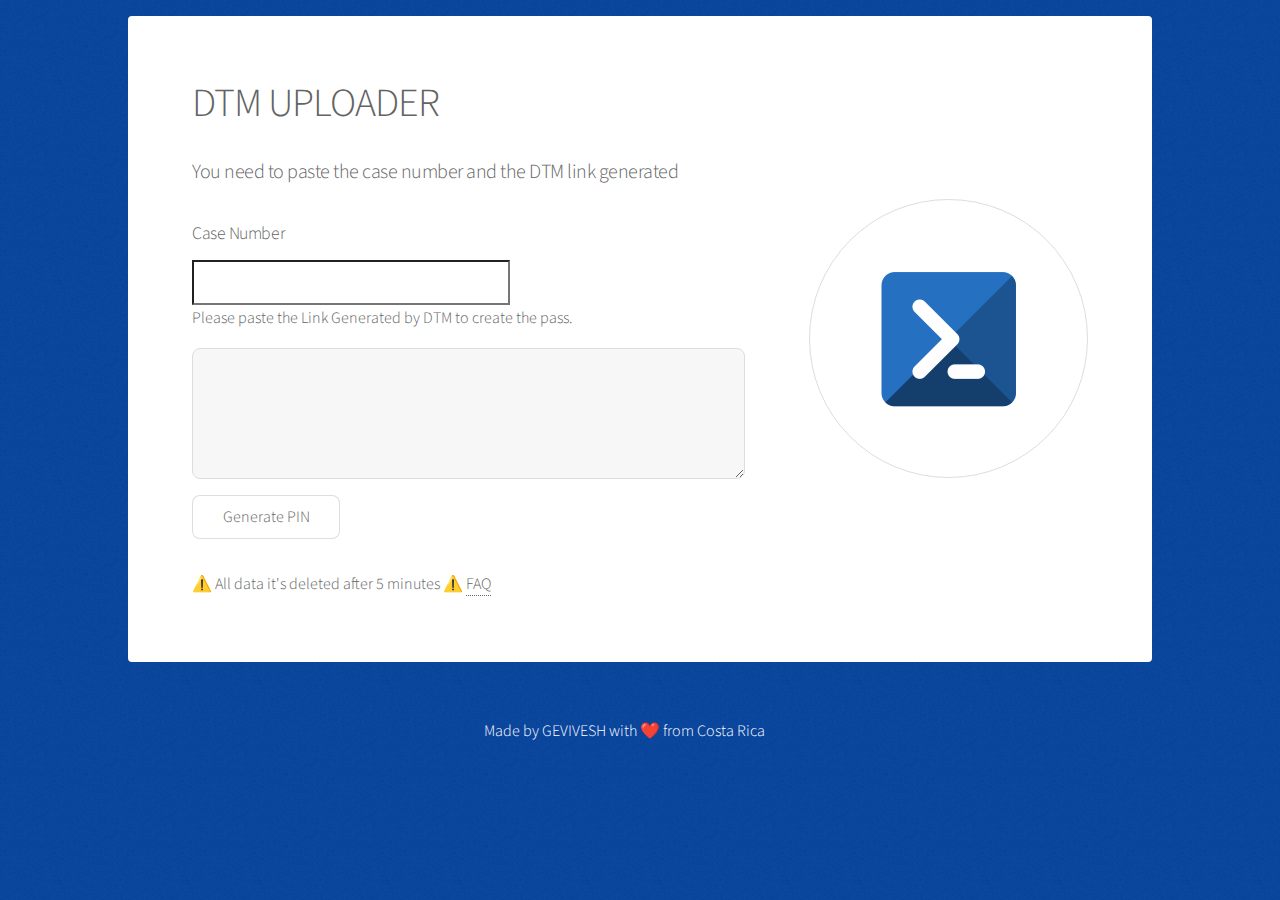
==== commit 78b150d4: "fix typo" ====
--- a/static/index.html
+++ b/static/index.html
@@ -50,7 +50,7 @@
 
 				<!-- Footer -->
 					<footer id="footer">
-						<p class="copyright">Made by GEVIVESH with ❤️ from Costa Ricca</p>
+						<p class="copyright">Made by GEVIVESH with ❤️ from Costa Rica</p>
 					
 					</footer>
 			</div>
